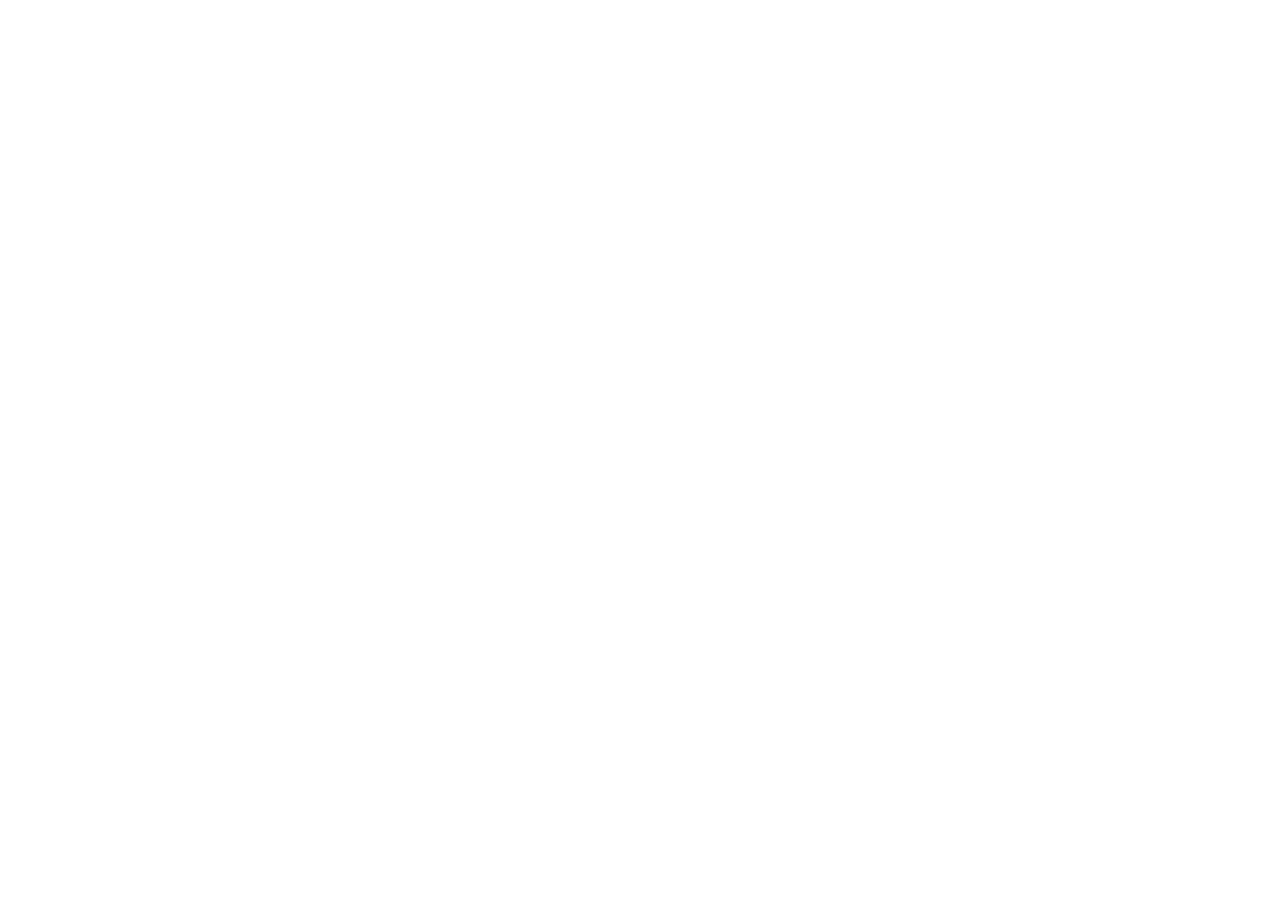
==== login.html @ 44cb5c73 "init project" ====
<!DOCTYPE html>
<html lang="zh-CN">

<head>
    <meta charset="UTF-8">
    <meta name="viewport" content="width=device-width, initial-scale=1.0">
    <title>Document</title>
</head>

<body>

</body>

</html>
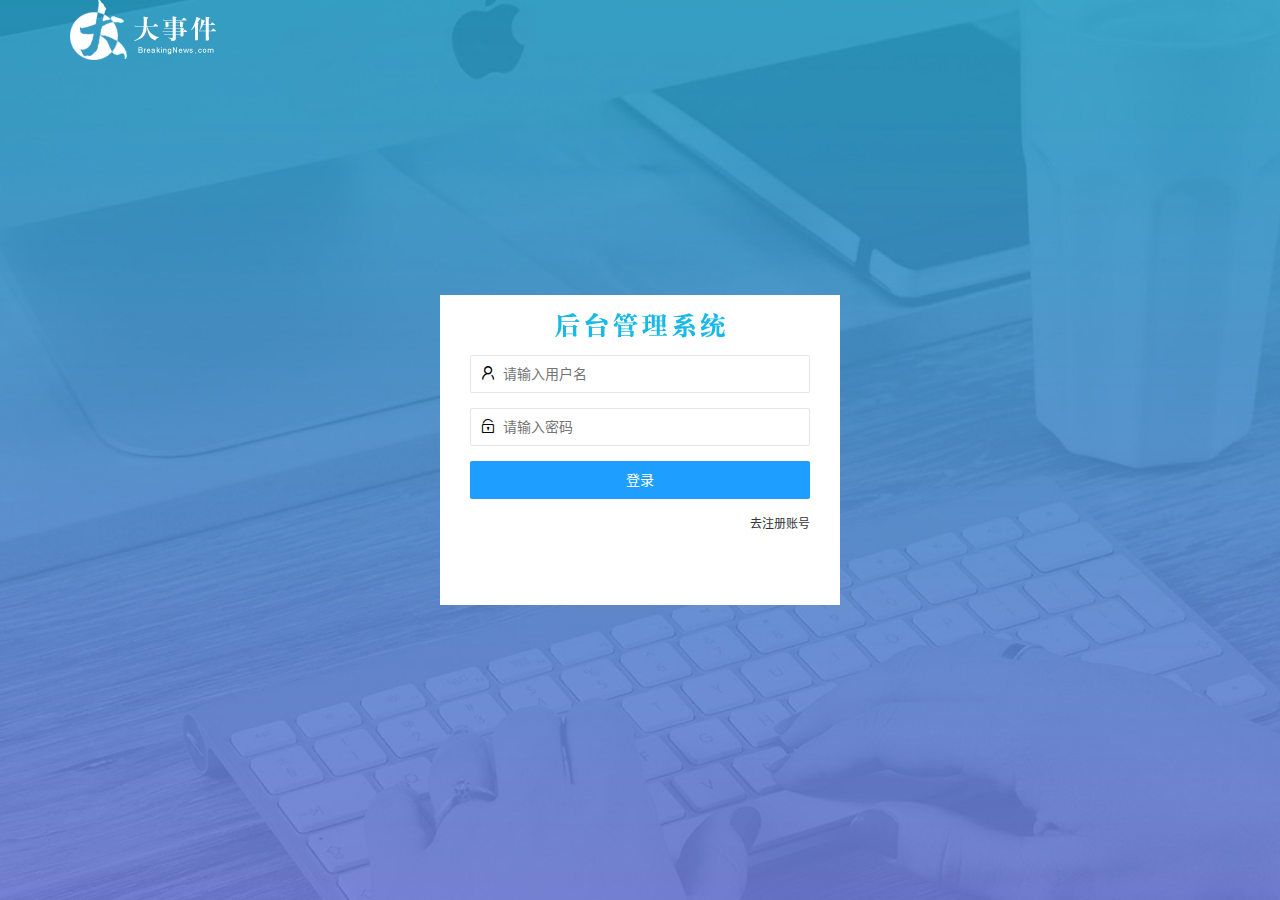
==== commit 9f35f0ae: "登录和注册完成" ====
--- a/login.html
+++ b/login.html
@@ -4,11 +4,85 @@
 <head>
     <meta charset="UTF-8">
     <meta name="viewport" content="width=device-width, initial-scale=1.0">
-    <title>Document</title>
+    <title>大事件</title>
+    <link rel="stylesheet" href="/assets/lib/layui/css/layui.css">
+    <link rel="stylesheet" href="/assets/css/login.css">
 </head>
 
 <body>
+    <!-- 头部logo -->
+    <div class="layui-main">
+        <img src="/assets/images/logo.png" alt="">
+    </div>
+    <!-- 登录注册 -->
+    <div class="loginAndRegBox">
+        <div class="title-box"></div>
 
+        <!-- 登录 -->
+        <div class="login-box">
+            <form class="layui-form" id="form_login">
+                <!-- 用户名 -->
+                <div class="layui-form-item">
+                    <i class="layui-icon layui-icon-username"></i>
+                    <input type="text" name="username" required lay-verify="required" placeholder="请输入用户名" autocomplete="off" class="layui-input">
+                </div>
+
+                <!-- 密码 -->
+                <div class="layui-form-item">
+                    <i class="layui-icon layui-icon-password"></i>
+                    <input type="password" name="password" required lay-verify="required|pwd" placeholder="请输入密码" autocomplete="off" class="layui-input">
+                </div>
+
+                <!-- 登录按钮 -->
+                <div class="layui-form-item">
+                    <button class="layui-btn layui-btn-fluid layui-btn layui-btn-normal" lay-submit>登录</button>
+                </div>
+
+                <div class="layui-form-item links">
+                    <a href="javascript:;" id="link_reg">去注册账号</a>
+                </div>
+            </form>
+        </div>
+
+
+        <!-- 注册 -->
+        <div class="reg-box">
+            <form class="layui-form" id="form_reg">
+                <!-- 用户名 -->
+                <div class="layui-form-item">
+                    <i class="layui-icon layui-icon-username"></i>
+                    <input type="text" name="username" required lay-verify="required" placeholder="请输入用户名" autocomplete="off" class="layui-input">
+                </div>
+
+                <!-- 密码 -->
+                <div class="layui-form-item">
+                    <i class="layui-icon layui-icon-password"></i>
+                    <input type="password" name="password" required lay-verify="required|pwd" placeholder="请输入密码" autocomplete="off" class="layui-input">
+                </div>
+
+                <!-- 密码确认 -->
+                <div class="layui-form-item">
+                    <i class="layui-icon layui-icon-password"></i>
+                    <input type="password" name="repassword" required lay-verify="required|repwd" placeholder="请再次确认密码" autocomplete="off" class="layui-input">
+                </div>
+
+                <!-- 注册按钮 -->
+                <div class="layui-form-item">
+                    <button class="layui-btn layui-btn-fluid layui-btn layui-btn-normal" lay-submit>注册</button>
+                </div>
+
+                <div class="layui-form-item links">
+                    <a href="javascript:;" id="link_login">去登录</a>
+                </div>
+            </form>
+        </div>
+    </div>
+
+
+    <script src="/assets/lib/layui/layui.all.js"></script>
+    <script src="/assets/lib/jquery.js"></script>
+    <script src="/assets/js/baseAPI.js"></script>
+    <script src="/assets/js/login.js"></script>
 </body>
 
 </html>--- a/assets/lib/layui/css/layui.css
+++ b/assets/lib/layui/css/layui.css
@@ -0,0 +1,2 @@
+/** layui-v2.5.5 MIT License By https://www.layui.com */
+ .layui-inline,img{display:inline-block;vertical-align:middle}h1,h2,h3,h4,h5,h6{font-weight:400}.layui-edge,.layui-header,.layui-inline,.layui-main{position:relative}.layui-body,.layui-edge,.layui-elip{overflow:hidden}.layui-btn,.layui-edge,.layui-inline,img{vertical-align:middle}.layui-btn,.layui-disabled,.layui-icon,.layui-unselect{-moz-user-select:none;-webkit-user-select:none;-ms-user-select:none}.layui-elip,.layui-form-checkbox span,.layui-form-pane .layui-form-label{text-overflow:ellipsis;white-space:nowrap}.layui-breadcrumb,.layui-tree-btnGroup{visibility:hidden}blockquote,body,button,dd,div,dl,dt,form,h1,h2,h3,h4,h5,h6,input,li,ol,p,pre,td,textarea,th,ul{margin:0;padding:0;-webkit-tap-highlight-color:rgba(0,0,0,0)}a:active,a:hover{outline:0}img{border:none}li{list-style:none}table{border-collapse:collapse;border-spacing:0}h4,h5,h6{font-size:100%}button,input,optgroup,option,select,textarea{font-family:inherit;font-size:inherit;font-style:inherit;font-weight:inherit;outline:0}pre{white-space:pre-wrap;white-space:-moz-pre-wrap;white-space:-pre-wrap;white-space:-o-pre-wrap;word-wrap:break-word}body{line-height:24px;font:14px Helvetica Neue,Helvetica,PingFang SC,Tahoma,Arial,sans-serif}hr{height:1px;margin:10px 0;border:0;clear:both}a{color:#333;text-decoration:none}a:hover{color:#777}a cite{font-style:normal;*cursor:pointer}.layui-border-box,.layui-border-box *{box-sizing:border-box}.layui-box,.layui-box *{box-sizing:content-box}.layui-clear{clear:both;*zoom:1}.layui-clear:after{content:'\20';clear:both;*zoom:1;display:block;height:0}.layui-inline{*display:inline;*zoom:1}.layui-edge{display:inline-block;width:0;height:0;border-width:6px;border-style:dashed;border-color:transparent}.layui-edge-top{top:-4px;border-bottom-color:#999;border-bottom-style:solid}.layui-edge-right{border-left-color:#999;border-left-style:solid}.layui-edge-bottom{top:2px;border-top-color:#999;border-top-style:solid}.layui-edge-left{border-right-color:#999;border-right-style:solid}.layui-disabled,.layui-disabled:hover{color:#d2d2d2!important;cursor:not-allowed!important}.layui-circle{border-radius:100%}.layui-show{display:block!important}.layui-hide{display:none!important}@font-face{font-family:layui-icon;src:url(../font/iconfont.eot?v=250);src:url(../font/iconfont.eot?v=250#iefix) format('embedded-opentype'),url(../font/iconfont.woff2?v=250) format('woff2'),url(../font/iconfont.woff?v=250) format('woff'),url(../font/iconfont.ttf?v=250) format('truetype'),url(../font/iconfont.svg?v=250#layui-icon) format('svg')}.layui-icon{font-family:layui-icon!important;font-size:16px;font-style:normal;-webkit-font-smoothing:antialiased;-moz-osx-font-smoothing:grayscale}.layui-icon-reply-fill:before{content:"\e611"}.layui-icon-set-fill:before{content:"\e614"}.layui-icon-menu-fill:before{content:"\e60f"}.layui-icon-search:before{content:"\e615"}.layui-icon-share:before{content:"\e641"}.layui-icon-set-sm:before{content:"\e620"}.layui-icon-engine:before{content:"\e628"}.layui-icon-close:before{content:"\1006"}.layui-icon-close-fill:before{content:"\1007"}.layui-icon-chart-screen:before{content:"\e629"}.layui-icon-star:before{content:"\e600"}.layui-icon-circle-dot:before{content:"\e617"}.layui-icon-chat:before{content:"\e606"}.layui-icon-release:before{content:"\e609"}.layui-icon-list:before{content:"\e60a"}.layui-icon-chart:before{content:"\e62c"}.layui-icon-ok-circle:before{content:"\1005"}.layui-icon-layim-theme:before{content:"\e61b"}.layui-icon-table:before{content:"\e62d"}.layui-icon-right:before{content:"\e602"}.layui-icon-left:before{content:"\e603"}.layui-icon-cart-simple:before{content:"\e698"}.layui-icon-face-cry:before{content:"\e69c"}.layui-icon-face-smile:before{content:"\e6af"}.layui-icon-survey:before{content:"\e6b2"}.layui-icon-tree:before{content:"\e62e"}.layui-icon-upload-circle:before{content:"\e62f"}.layui-icon-add-circle:before{content:"\e61f"}.layui-icon-download-circle:before{content:"\e601"}.layui-icon-templeate-1:before{content:"\e630"}.layui-icon-util:before{content:"\e631"}.layui-icon-face-surprised:before{content:"\e664"}.layui-icon-edit:before{content:"\e642"}.layui-icon-speaker:before{content:"\e645"}.layui-icon-down:before{content:"\e61a"}.layui-icon-file:before{content:"\e621"}.layui-icon-layouts:before{content:"\e632"}.layui-icon-rate-half:before{content:"\e6c9"}.layui-icon-add-circle-fine:before{content:"\e608"}.layui-icon-prev-circle:before{content:"\e633"}.layui-icon-read:before{content:"\e705"}.layui-icon-404:before{content:"\e61c"}.layui-icon-carousel:before{content:"\e634"}.layui-icon-help:before{content:"\e607"}.layui-icon-code-circle:before{content:"\e635"}.layui-icon-water:before{content:"\e636"}.layui-icon-username:before{content:"\e66f"}.layui-icon-find-fill:before{content:"\e670"}.layui-icon-about:before{content:"\e60b"}.layui-icon-location:before{content:"\e715"}.layui-icon-up:before{content:"\e619"}.layui-icon-pause:before{content:"\e651"}.layui-icon-date:before{content:"\e637"}.layui-icon-layim-uploadfile:before{content:"\e61d"}.layui-icon-delete:before{content:"\e640"}.layui-icon-play:before{content:"\e652"}.layui-icon-top:before{content:"\e604"}.layui-icon-friends:before{content:"\e612"}.layui-icon-refresh-3:before{content:"\e9aa"}.layui-icon-ok:before{content:"\e605"}.layui-icon-layer:before{content:"\e638"}.layui-icon-face-smile-fine:before{content:"\e60c"}.layui-icon-dollar:before{content:"\e659"}.layui-icon-group:before{content:"\e613"}.layui-icon-layim-download:before{content:"\e61e"}.layui-icon-picture-fine:before{content:"\e60d"}.layui-icon-link:before{content:"\e64c"}.layui-icon-diamond:before{content:"\e735"}.layui-icon-log:before{content:"\e60e"}.layui-icon-rate-solid:before{content:"\e67a"}.layui-icon-fonts-del:before{content:"\e64f"}.layui-icon-unlink:before{content:"\e64d"}.layui-icon-fonts-clear:before{content:"\e639"}.layui-icon-triangle-r:before{content:"\e623"}.layui-icon-circle:before{content:"\e63f"}.layui-icon-radio:before{content:"\e643"}.layui-icon-align-center:before{content:"\e647"}.layui-icon-align-right:before{content:"\e648"}.layui-icon-align-left:before{content:"\e649"}.layui-icon-loading-1:before{content:"\e63e"}.layui-icon-return:before{content:"\e65c"}.layui-icon-fonts-strong:before{content:"\e62b"}.layui-icon-upload:before{content:"\e67c"}.layui-icon-dialogue:before{content:"\e63a"}.layui-icon-video:before{content:"\e6ed"}.layui-icon-headset:before{content:"\e6fc"}.layui-icon-cellphone-fine:before{content:"\e63b"}.layui-icon-add-1:before{content:"\e654"}.layui-icon-face-smile-b:before{content:"\e650"}.layui-icon-fonts-html:before{content:"\e64b"}.layui-icon-form:before{content:"\e63c"}.layui-icon-cart:before{content:"\e657"}.layui-icon-camera-fill:before{content:"\e65d"}.layui-icon-tabs:before{content:"\e62a"}.layui-icon-fonts-code:before{content:"\e64e"}.layui-icon-fire:before{content:"\e756"}.layui-icon-set:before{content:"\e716"}.layui-icon-fonts-u:before{content:"\e646"}.layui-icon-triangle-d:before{content:"\e625"}.layui-icon-tips:before{content:"\e702"}.layui-icon-picture:before{content:"\e64a"}.layui-icon-more-vertical:before{content:"\e671"}.layui-icon-flag:before{content:"\e66c"}.layui-icon-loading:before{content:"\e63d"}.layui-icon-fonts-i:before{content:"\e644"}.layui-icon-refresh-1:before{content:"\e666"}.layui-icon-rmb:before{content:"\e65e"}.layui-icon-home:before{content:"\e68e"}.layui-icon-user:before{content:"\e770"}.layui-icon-notice:before{content:"\e667"}.layui-icon-login-weibo:before{content:"\e675"}.layui-icon-voice:before{content:"\e688"}.layui-icon-upload-drag:before{content:"\e681"}.layui-icon-login-qq:before{content:"\e676"}.layui-icon-snowflake:before{content:"\e6b1"}.layui-icon-file-b:before{content:"\e655"}.layui-icon-template:before{content:"\e663"}.layui-icon-auz:before{content:"\e672"}.layui-icon-console:before{content:"\e665"}.layui-icon-app:before{content:"\e653"}.layui-icon-prev:before{content:"\e65a"}.layui-icon-website:before{content:"\e7ae"}.layui-icon-next:before{content:"\e65b"}.layui-icon-component:before{content:"\e857"}.layui-icon-more:before{content:"\e65f"}.layui-icon-login-wechat:before{content:"\e677"}.layui-icon-shrink-right:before{content:"\e668"}.layui-icon-spread-left:before{content:"\e66b"}.layui-icon-camera:before{content:"\e660"}.layui-icon-note:before{content:"\e66e"}.layui-icon-refresh:before{content:"\e669"}.layui-icon-female:before{content:"\e661"}.layui-icon-male:before{content:"\e662"}.layui-icon-password:before{content:"\e673"}.layui-icon-senior:before{content:"\e674"}.layui-icon-theme:before{content:"\e66a"}.layui-icon-tread:before{content:"\e6c5"}.layui-icon-praise:before{content:"\e6c6"}.layui-icon-star-fill:before{content:"\e658"}.layui-icon-rate:before{content:"\e67b"}.layui-icon-template-1:before{content:"\e656"}.layui-icon-vercode:before{content:"\e679"}.layui-icon-cellphone:before{content:"\e678"}.layui-icon-screen-full:before{content:"\e622"}.layui-icon-screen-restore:before{content:"\e758"}.layui-icon-cols:before{content:"\e610"}.layui-icon-export:before{content:"\e67d"}.layui-icon-print:before{content:"\e66d"}.layui-icon-slider:before{content:"\e714"}.layui-icon-addition:before{content:"\e624"}.layui-icon-subtraction:before{content:"\e67e"}.layui-icon-service:before{content:"\e626"}.layui-icon-transfer:before{content:"\e691"}.layui-main{width:1140px;margin:0 auto}.layui-header{z-index:1000;height:60px}.layui-header a:hover{transition:all .5s;-webkit-transition:all .5s}.layui-side{position:fixed;left:0;top:0;bottom:0;z-index:999;width:200px;overflow-x:hidden}.layui-side-scroll{position:relative;width:220px;height:100%;overflow-x:hidden}.layui-body{position:absolute;left:200px;right:0;top:0;bottom:0;z-index:998;width:auto;overflow-y:auto;box-sizing:border-box}.layui-layout-body{overflow:hidden}.layui-layout-admin .layui-header{background-color:#23262E}.layui-layout-admin .layui-side{top:60px;width:200px;overflow-x:hidden}.layui-layout-admin .layui-body{position:fixed;top:60px;bottom:44px}.layui-layout-admin .layui-main{width:auto;margin:0 15px}.layui-layout-admin .layui-footer{position:fixed;left:200px;right:0;bottom:0;height:44px;line-height:44px;padding:0 15px;background-color:#eee}.layui-layout-admin .layui-logo{position:absolute;left:0;top:0;width:200px;height:100%;line-height:60px;text-align:center;color:#009688;font-size:16px}.layui-layout-admin .layui-header .layui-nav{background:0 0}.layui-layout-left{position:absolute!important;left:200px;top:0}.layui-layout-right{position:absolute!important;right:0;top:0}.layui-container{position:relative;margin:0 auto;padding:0 15px;box-sizing:border-box}.layui-fluid{position:relative;margin:0 auto;padding:0 15px}.layui-row:after,.layui-row:before{content:'';display:block;clear:both}.layui-col-lg1,.layui-col-lg10,.layui-col-lg11,.layui-col-lg12,.layui-col-lg2,.layui-col-lg3,.layui-col-lg4,.layui-col-lg5,.layui-col-lg6,.layui-col-lg7,.layui-col-lg8,.layui-col-lg9,.layui-col-md1,.layui-col-md10,.layui-col-md11,.layui-col-md12,.layui-col-md2,.layui-col-md3,.layui-col-md4,.layui-col-md5,.layui-col-md6,.layui-col-md7,.layui-col-md8,.layui-col-md9,.layui-col-sm1,.layui-col-sm10,.layui-col-sm11,.layui-col-sm12,.layui-col-sm2,.layui-col-sm3,.layui-col-sm4,.layui-col-sm5,.layui-col-sm6,.layui-col-sm7,.layui-col-sm8,.layui-col-sm9,.layui-col-xs1,.layui-col-xs10,.layui-col-xs11,.layui-col-xs12,.layui-col-xs2,.layui-col-xs3,.layui-col-xs4,.layui-col-xs5,.layui-col-xs6,.layui-col-xs7,.layui-col-xs8,.layui-col-xs9{position:relative;display:block;box-sizing:border-box}.layui-col-xs1,.layui-col-xs10,.layui-col-xs11,.layui-col-xs12,.layui-col-xs2,.layui-col-xs3,.layui-col-xs4,.layui-col-xs5,.layui-col-xs6,.layui-col-xs7,.layui-col-xs8,.layui-col-xs9{float:left}.layui-col-xs1{width:8.33333333%}.layui-col-xs2{width:16.66666667%}.layui-col-xs3{width:25%}.layui-col-xs4{width:33.33333333%}.layui-col-xs5{width:41.66666667%}.layui-col-xs6{width:50%}.layui-col-xs7{width:58.33333333%}.layui-col-xs8{width:66.66666667%}.layui-col-xs9{width:75%}.layui-col-xs10{width:83.33333333%}.layui-col-xs11{width:91.66666667%}.layui-col-xs12{width:100%}.layui-col-xs-offset1{margin-left:8.33333333%}.layui-col-xs-offset2{margin-left:16.66666667%}.layui-col-xs-offset3{margin-left:25%}.layui-col-xs-offset4{margin-left:33.33333333%}.layui-col-xs-offset5{margin-left:41.66666667%}.layui-col-xs-offset6{margin-left:50%}.layui-col-xs-offset7{margin-left:58.33333333%}.layui-col-xs-offset8{margin-left:66.66666667%}.layui-col-xs-offset9{margin-left:75%}.layui-col-xs-offset10{margin-left:83.33333333%}.layui-col-xs-offset11{margin-left:91.66666667%}.layui-col-xs-offset12{margin-left:100%}@media screen and (max-width:768px){.layui-hide-xs{display:none!important}.layui-show-xs-block{display:block!important}.layui-show-xs-inline{display:inline!important}.layui-show-xs-inline-block{display:inline-block!important}}@media screen and (min-width:768px){.layui-container{width:750px}.layui-hide-sm{display:none!important}.layui-show-sm-block{display:block!important}.layui-show-sm-inline{display:inline!important}.layui-show-sm-inline-block{display:inline-block!important}.layui-col-sm1,.layui-col-sm10,.layui-col-sm11,.layui-col-sm12,.layui-col-sm2,.layui-col-sm3,.layui-col-sm4,.layui-col-sm5,.layui-col-sm6,.layui-col-sm7,.layui-col-sm8,.layui-col-sm9{float:left}.layui-col-sm1{width:8.33333333%}.layui-col-sm2{width:16.66666667%}.layui-col-sm3{width:25%}.layui-col-sm4{width:33.33333333%}.layui-col-sm5{width:41.66666667%}.layui-col-sm6{width:50%}.layui-col-sm7{width:58.33333333%}.layui-col-sm8{width:66.66666667%}.layui-col-sm9{width:75%}.layui-col-sm10{width:83.33333333%}.layui-col-sm11{width:91.66666667%}.layui-col-sm12{width:100%}.layui-col-sm-offset1{margin-left:8.33333333%}.layui-col-sm-offset2{margin-left:16.66666667%}.layui-col-sm-offset3{margin-left:25%}.layui-col-sm-offset4{margin-left:33.33333333%}.layui-col-sm-offset5{margin-left:41.66666667%}.layui-col-sm-offset6{margin-left:50%}.layui-col-sm-offset7{margin-left:58.33333333%}.layui-col-sm-offset8{margin-left:66.66666667%}.layui-col-sm-offset9{margin-left:75%}.layui-col-sm-offset10{margin-left:83.33333333%}.layui-col-sm-offset11{margin-left:91.66666667%}.layui-col-sm-offset12{margin-left:100%}}@media screen and (min-width:992px){.layui-container{width:970px}.layui-hide-md{display:none!important}.layui-show-md-block{display:block!important}.layui-show-md-inline{display:inline!important}.layui-show-md-inline-block{display:inline-block!important}.layui-col-md1,.layui-col-md10,.layui-col-md11,.layui-col-md12,.layui-col-md2,.layui-col-md3,.layui-col-md4,.layui-col-md5,.layui-col-md6,.layui-col-md7,.layui-col-md8,.layui-col-md9{float:left}.layui-col-md1{width:8.33333333%}.layui-col-md2{width:16.66666667%}.layui-col-md3{width:25%}.layui-col-md4{width:33.33333333%}.layui-col-md5{width:41.66666667%}.layui-col-md6{width:50%}.layui-col-md7{width:58.33333333%}.layui-col-md8{width:66.66666667%}.layui-col-md9{width:75%}.layui-col-md10{width:83.33333333%}.layui-col-md11{width:91.66666667%}.layui-col-md12{width:100%}.layui-col-md-offset1{margin-left:8.33333333%}.layui-col-md-offset2{margin-left:16.66666667%}.layui-col-md-offset3{margin-left:25%}.layui-col-md-offset4{margin-left:33.33333333%}.layui-col-md-offset5{margin-left:41.66666667%}.layui-col-md-offset6{margin-left:50%}.layui-col-md-offset7{margin-left:58.33333333%}.layui-col-md-offset8{margin-left:66.66666667%}.layui-col-md-offset9{margin-left:75%}.layui-col-md-offset10{margin-left:83.33333333%}.layui-col-md-offset11{margin-left:91.66666667%}.layui-col-md-offset12{margin-left:100%}}@media screen and (min-width:1200px){.layui-container{width:1170px}.layui-hide-lg{display:none!important}.layui-show-lg-block{display:block!important}.layui-show-lg-inline{display:inline!important}.layui-show-lg-inline-block{display:inline-block!important}.layui-col-lg1,.layui-col-lg10,.layui-col-lg11,.layui-col-lg12,.layui-col-lg2,.layui-col-lg3,.layui-col-lg4,.layui-col-lg5,.layui-col-lg6,.layui-col-lg7,.layui-col-lg8,.layui-col-lg9{float:left}.layui-col-lg1{width:8.33333333%}.layui-col-lg2{width:16.66666667%}.layui-col-lg3{width:25%}.layui-col-lg4{width:33.33333333%}.layui-col-lg5{width:41.66666667%}.layui-col-lg6{width:50%}.layui-col-lg7{width:58.33333333%}.layui-col-lg8{width:66.66666667%}.layui-col-lg9{width:75%}.layui-col-lg10{width:83.33333333%}.layui-col-lg11{width:91.66666667%}.layui-col-lg12{width:100%}.layui-col-lg-offset1{margin-left:8.33333333%}.layui-col-lg-offset2{margin-left:16.66666667%}.layui-col-lg-offset3{margin-left:25%}.layui-col-lg-offset4{margin-left:33.33333333%}.layui-col-lg-offset5{margin-left:41.66666667%}.layui-col-lg-offset6{margin-left:50%}.layui-col-lg-offset7{margin-left:58.33333333%}.layui-col-lg-offset8{margin-left:66.66666667%}.layui-col-lg-offset9{margin-left:75%}.layui-col-lg-offset10{margin-left:83.33333333%}.layui-col-lg-offset11{margin-left:91.66666667%}.layui-col-lg-offset12{margin-left:100%}}.layui-col-space1{margin:-.5px}.layui-col-space1>*{padding:.5px}.layui-col-space3{margin:-1.5px}.layui-col-space3>*{padding:1.5px}.layui-col-space5{margin:-2.5px}.layui-col-space5>*{padding:2.5px}.layui-col-space8{margin:-3.5px}.layui-col-space8>*{padding:3.5px}.layui-col-space10{margin:-5px}.layui-col-space10>*{padding:5px}.layui-col-space12{margin:-6px}.layui-col-space12>*{padding:6px}.layui-col-space15{margin:-7.5px}.layui-col-space15>*{padding:7.5px}.layui-col-space18{margin:-9px}.layui-col-space18>*{padding:9px}.layui-col-space20{margin:-10px}.layui-col-space20>*{padding:10px}.layui-col-space22{margin:-11px}.layui-col-space22>*{padding:11px}.layui-col-space25{margin:-12.5px}.layui-col-space25>*{padding:12.5px}.layui-col-space30{margin:-15px}.layui-col-space30>*{padding:15px}.layui-btn,.layui-input,.layui-select,.layui-textarea,.layui-upload-button{outline:0;-webkit-appearance:none;transition:all .3s;-webkit-transition:all .3s;box-sizing:border-box}.layui-elem-quote{margin-bottom:10px;padding:15px;line-height:22px;border-left:5px solid #009688;border-radius:0 2px 2px 0;background-color:#f2f2f2}.layui-quote-nm{border-style:solid;border-width:1px 1px 1px 5px;background:0 0}.layui-elem-field{margin-bottom:10px;padding:0;border-width:1px;border-style:solid}.layui-elem-field legend{margin-left:20px;padding:0 10px;font-size:20px;font-weight:300}.layui-field-title{margin:10px 0 20px;border-width:1px 0 0}.layui-field-box{padding:10px 15px}.layui-field-title .layui-field-box{padding:10px 0}.layui-progress{position:relative;height:6px;border-radius:20px;background-color:#e2e2e2}.layui-progress-bar{position:absolute;left:0;top:0;width:0;max-width:100%;height:6px;border-radius:20px;text-align:right;background-color:#5FB878;transition:all .3s;-webkit-transition:all .3s}.layui-progress-big,.layui-progress-big .layui-progress-bar{height:18px;line-height:18px}.layui-progress-text{position:relative;top:-20px;line-height:18px;font-size:12px;color:#666}.layui-progress-big .layui-progress-text{position:static;padding:0 10px;color:#fff}.layui-collapse{border-width:1px;border-style:solid;border-radius:2px}.layui-colla-content,.layui-colla-item{border-top-width:1px;border-top-style:solid}.layui-colla-item:first-child{border-top:none}.layui-colla-title{position:relative;height:42px;line-height:42px;padding:0 15px 0 35px;color:#333;background-color:#f2f2f2;cursor:pointer;font-size:14px;overflow:hidden}.layui-colla-content{display:none;padding:10px 15px;line-height:22px;color:#666}.layui-colla-icon{position:absolute;left:15px;top:0;font-size:14px}.layui-card{margin-bottom:15px;border-radius:2px;background-color:#fff;box-shadow:0 1px 2px 0 rgba(0,0,0,.05)}.layui-card:last-child{margin-bottom:0}.layui-card-header{position:relative;height:42px;line-height:42px;padding:0 15px;border-bottom:1px solid #f6f6f6;color:#333;border-radius:2px 2px 0 0;font-size:14px}.layui-bg-black,.layui-bg-blue,.layui-bg-cyan,.layui-bg-green,.layui-bg-orange,.layui-bg-red{color:#fff!important}.layui-card-body{position:relative;padding:10px 15px;line-height:24px}.layui-card-body[pad15]{padding:15px}.layui-card-body[pad20]{padding:20px}.layui-card-body .layui-table{margin:5px 0}.layui-card .layui-tab{margin:0}.layui-panel-window{position:relative;padding:15px;border-radius:0;border-top:5px solid #E6E6E6;background-color:#fff}.layui-auxiliar-moving{position:fixed;left:0;right:0;top:0;bottom:0;width:100%;height:100%;background:0 0;z-index:9999999999}.layui-form-label,.layui-form-mid,.layui-form-select,.layui-input-block,.layui-input-inline,.layui-textarea{position:relative}.layui-bg-red{background-color:#FF5722!important}.layui-bg-orange{background-color:#FFB800!important}.layui-bg-green{background-color:#009688!important}.layui-bg-cyan{background-color:#2F4056!important}.layui-bg-blue{background-color:#1E9FFF!important}.layui-bg-black{background-color:#393D49!important}.layui-bg-gray{background-color:#eee!important;color:#666!important}.layui-badge-rim,.layui-colla-content,.layui-colla-item,.layui-collapse,.layui-elem-field,.layui-form-pane .layui-form-item[pane],.layui-form-pane .layui-form-label,.layui-input,.layui-layedit,.layui-layedit-tool,.layui-quote-nm,.layui-select,.layui-tab-bar,.layui-tab-card,.layui-tab-title,.layui-tab-title .layui-this:after,.layui-textarea{border-color:#e6e6e6}.layui-timeline-item:before,hr{background-color:#e6e6e6}.layui-text{line-height:22px;font-size:14px;color:#666}.layui-text h1,.layui-text h2,.layui-text h3{font-weight:500;color:#333}.layui-text h1{font-size:30px}.layui-text h2{font-size:24px}.layui-text h3{font-size:18px}.layui-text a:not(.layui-btn){color:#01AAED}.layui-text a:not(.layui-btn):hover{text-decoration:underline}.layui-text ul{padding:5px 0 5px 15px}.layui-text ul li{margin-top:5px;list-style-type:disc}.layui-text em,.layui-word-aux{color:#999!important;padding:0 5px!important}.layui-btn{display:inline-block;height:38px;line-height:38px;padding:0 18px;background-color:#009688;color:#fff;white-space:nowrap;text-align:center;font-size:14px;border:none;border-radius:2px;cursor:pointer}.layui-btn:hover{opacity:.8;filter:alpha(opacity=80);color:#fff}.layui-btn:active{opacity:1;filter:alpha(opacity=100)}.layui-btn+.layui-btn{margin-left:10px}.layui-btn-container{font-size:0}.layui-btn-container .layui-btn{margin-right:10px;margin-bottom:10px}.layui-btn-container .layui-btn+.layui-btn{margin-left:0}.layui-table .layui-btn-container .layui-btn{margin-bottom:9px}.layui-btn-radius{border-radius:100px}.layui-btn .layui-icon{margin-right:3px;font-size:18px;vertical-align:bottom;vertical-align:middle\9}.layui-btn-primary{border:1px solid #C9C9C9;background-color:#fff;color:#555}.layui-btn-primary:hover{border-color:#009688;color:#333}.layui-btn-normal{background-color:#1E9FFF}.layui-btn-warm{background-color:#FFB800}.layui-btn-danger{background-color:#FF5722}.layui-btn-checked{background-color:#5FB878}.layui-btn-disabled,.layui-btn-disabled:active,.layui-btn-disabled:hover{border:1px solid #e6e6e6;background-color:#FBFBFB;color:#C9C9C9;cursor:not-allowed;opacity:1}.layui-btn-lg{height:44px;line-height:44px;padding:0 25px;font-size:16px}.layui-btn-sm{height:30px;line-height:30px;padding:0 10px;font-size:12px}.layui-btn-sm i{font-size:16px!important}.layui-btn-xs{height:22px;line-height:22px;padding:0 5px;font-size:12px}.layui-btn-xs i{font-size:14px!important}.layui-btn-group{display:inline-block;vertical-align:middle;font-size:0}.layui-btn-group .layui-btn{margin-left:0!important;margin-right:0!important;border-left:1px solid rgba(255,255,255,.5);border-radius:0}.layui-btn-group .layui-btn-primary{border-left:none}.layui-btn-group .layui-btn-primary:hover{border-color:#C9C9C9;color:#009688}.layui-btn-group .layui-btn:first-child{border-left:none;border-radius:2px 0 0 2px}.layui-btn-group .layui-btn-primary:first-child{border-left:1px solid #c9c9c9}.layui-btn-group .layui-btn:last-child{border-radius:0 2px 2px 0}.layui-btn-group .layui-btn+.layui-btn{margin-left:0}.layui-btn-group+.layui-btn-group{margin-left:10px}.layui-btn-fluid{width:100%}.layui-input,.layui-select,.layui-textarea{height:38px;line-height:1.3;line-height:38px\9;border-width:1px;border-style:solid;background-color:#fff;border-radius:2px}.layui-input::-webkit-input-placeholder,.layui-select::-webkit-input-placeholder,.layui-textarea::-webkit-input-placeholder{line-height:1.3}.layui-input,.layui-textarea{display:block;width:100%;padding-left:10px}.layui-input:hover,.layui-textarea:hover{border-color:#D2D2D2!important}.layui-input:focus,.layui-textarea:focus{border-color:#C9C9C9!important}.layui-textarea{min-height:100px;height:auto;line-height:20px;padding:6px 10px;resize:vertical}.layui-select{padding:0 10px}.layui-form input[type=checkbox],.layui-form input[type=radio],.layui-form select{display:none}.layui-form [lay-ignore]{display:initial}.layui-form-item{margin-bottom:15px;clear:both;*zoom:1}.layui-form-item:after{content:'\20';clear:both;*zoom:1;display:block;height:0}.layui-form-label{float:left;display:block;padding:9px 15px;width:80px;font-weight:400;line-height:20px;text-align:right}.layui-form-label-col{display:block;float:none;padding:9px 0;line-height:20px;text-align:left}.layui-form-item .layui-inline{margin-bottom:5px;margin-right:10px}.layui-input-block{margin-left:110px;min-height:36px}.layui-input-inline{display:inline-block;vertical-align:middle}.layui-form-item .layui-input-inline{float:left;width:190px;margin-right:10px}.layui-form-text .layui-input-inline{width:auto}.layui-form-mid{float:left;display:block;padding:9px 0!important;line-height:20px;margin-right:10px}.layui-form-danger+.layui-form-select .layui-input,.layui-form-danger:focus{border-color:#FF5722!important}.layui-form-select .layui-input{padding-right:30px;cursor:pointer}.layui-form-select .layui-edge{position:absolute;right:10px;top:50%;margin-top:-3px;cursor:pointer;border-width:6px;border-top-color:#c2c2c2;border-top-style:solid;transition:all .3s;-webkit-transition:all .3s}.layui-form-select dl{display:none;position:absolute;left:0;top:42px;padding:5px 0;z-index:899;min-width:100%;border:1px solid #d2d2d2;max-height:300px;overflow-y:auto;background-color:#fff;border-radius:2px;box-shadow:0 2px 4px rgba(0,0,0,.12);box-sizing:border-box}.layui-form-select dl dd,.layui-form-select dl dt{padding:0 10px;line-height:36px;white-space:nowrap;overflow:hidden;text-overflow:ellipsis}.layui-form-select dl dt{font-size:12px;color:#999}.layui-form-select dl dd{cursor:pointer}.layui-form-select dl dd:hover{background-color:#f2f2f2;-webkit-transition:.5s all;transition:.5s all}.layui-form-select .layui-select-group dd{padding-left:20px}.layui-form-select dl dd.layui-select-tips{padding-left:10px!important;color:#999}.layui-form-select dl dd.layui-this{background-color:#5FB878;color:#fff}.layui-form-checkbox,.layui-form-select dl dd.layui-disabled{background-color:#fff}.layui-form-selected dl{display:block}.layui-form-checkbox,.layui-form-checkbox *,.layui-form-switch{display:inline-block;vertical-align:middle}.layui-form-selected .layui-edge{margin-top:-9px;-webkit-transform:rotate(180deg);transform:rotate(180deg);margin-top:-3px\9}:root .layui-form-selected .layui-edge{margin-top:-9px\0/IE9}.layui-form-selectup dl{top:auto;bottom:42px}.layui-select-none{margin:5px 0;text-align:center;color:#999}.layui-select-disabled .layui-disabled{border-color:#eee!important}.layui-select-disabled .layui-edge{border-top-color:#d2d2d2}.layui-form-checkbox{position:relative;height:30px;line-height:30px;margin-right:10px;padding-right:30px;cursor:pointer;font-size:0;-webkit-transition:.1s linear;transition:.1s linear;box-sizing:border-box}.layui-form-checkbox span{padding:0 10px;height:100%;font-size:14px;border-radius:2px 0 0 2px;background-color:#d2d2d2;color:#fff;overflow:hidden}.layui-form-checkbox:hover span{background-color:#c2c2c2}.layui-form-checkbox i{position:absolute;right:0;top:0;width:30px;height:28px;border:1px solid #d2d2d2;border-left:none;border-radius:0 2px 2px 0;color:#fff;font-size:20px;text-align:center}.layui-form-checkbox:hover i{border-color:#c2c2c2;color:#c2c2c2}.layui-form-checked,.layui-form-checked:hover{border-color:#5FB878}.layui-form-checked span,.layui-form-checked:hover span{background-color:#5FB878}.layui-form-checked i,.layui-form-checked:hover i{color:#5FB878}.layui-form-item .layui-form-checkbox{margin-top:4px}.layui-form-checkbox[lay-skin=primary]{height:auto!important;line-height:normal!important;min-width:18px;min-height:18px;border:none!important;margin-right:0;padding-left:28px;padding-right:0;background:0 0}.layui-form-checkbox[lay-skin=primary] span{padding-left:0;padding-right:15px;line-height:18px;background:0 0;color:#666}.layui-form-checkbox[lay-skin=primary] i{right:auto;left:0;width:16px;height:16px;line-height:16px;border:1px solid #d2d2d2;font-size:12px;border-radius:2px;background-color:#fff;-webkit-transition:.1s linear;transition:.1s linear}.layui-form-checkbox[lay-skin=primary]:hover i{border-color:#5FB878;color:#fff}.layui-form-checked[lay-skin=primary] i{border-color:#5FB878!important;background-color:#5FB878;color:#fff}.layui-checkbox-disbaled[lay-skin=primary] span{background:0 0!important;color:#c2c2c2}.layui-checkbox-disbaled[lay-skin=primary]:hover i{border-color:#d2d2d2}.layui-form-item .layui-form-checkbox[lay-skin=primary]{margin-top:10px}.layui-form-switch{position:relative;height:22px;line-height:22px;min-width:35px;padding:0 5px;margin-top:8px;border:1px solid #d2d2d2;border-radius:20px;cursor:pointer;background-color:#fff;-webkit-transition:.1s linear;transition:.1s linear}.layui-form-switch i{position:absolute;left:5px;top:3px;width:16px;height:16px;border-radius:20px;background-color:#d2d2d2;-webkit-transition:.1s linear;transition:.1s linear}.layui-form-switch em{position:relative;top:0;width:25px;margin-left:21px;padding:0!important;text-align:center!important;color:#999!important;font-style:normal!important;font-size:12px}.layui-form-onswitch{border-color:#5FB878;background-color:#5FB878}.layui-checkbox-disbaled,.layui-checkbox-disbaled i{border-color:#e2e2e2!important}.layui-form-onswitch i{left:100%;margin-left:-21px;background-color:#fff}.layui-form-onswitch em{margin-left:5px;margin-right:21px;color:#fff!important}.layui-checkbox-disbaled span{background-color:#e2e2e2!important}.layui-checkbox-disbaled:hover i{color:#fff!important}[lay-radio]{display:none}.layui-form-radio,.layui-form-radio *{display:inline-block;vertical-align:middle}.layui-form-radio{line-height:28px;margin:6px 10px 0 0;padding-right:10px;cursor:pointer;font-size:0}.layui-form-radio *{font-size:14px}.layui-form-radio>i{margin-right:8px;font-size:22px;color:#c2c2c2}.layui-form-radio>i:hover,.layui-form-radioed>i{color:#5FB878}.layui-radio-disbaled>i{color:#e2e2e2!important}.layui-form-pane .layui-form-label{width:110px;padding:8px 15px;height:38px;line-height:20px;border-width:1px;border-style:solid;border-radius:2px 0 0 2px;text-align:center;background-color:#FBFBFB;overflow:hidden;box-sizing:border-box}.layui-form-pane .layui-input-inline{margin-left:-1px}.layui-form-pane .layui-input-block{margin-left:110px;left:-1px}.layui-form-pane .layui-input{border-radius:0 2px 2px 0}.layui-form-pane .layui-form-text .layui-form-label{float:none;width:100%;border-radius:2px;box-sizing:border-box;text-align:left}.layui-form-pane .layui-form-text .layui-input-inline{display:block;margin:0;top:-1px;clear:both}.layui-form-pane .layui-form-text .layui-input-block{margin:0;left:0;top:-1px}.layui-form-pane .layui-form-text .layui-textarea{min-height:100px;border-radius:0 0 2px 2px}.layui-form-pane .layui-form-checkbox{margin:4px 0 4px 10px}.layui-form-pane .layui-form-radio,.layui-form-pane .layui-form-switch{margin-top:6px;margin-left:10px}.layui-form-pane .layui-form-item[pane]{position:relative;border-width:1px;border-style:solid}.layui-form-pane .layui-form-item[pane] .layui-form-label{position:absolute;left:0;top:0;height:100%;border-width:0 1px 0 0}.layui-form-pane .layui-form-item[pane] .layui-input-inline{margin-left:110px}@media screen and (max-width:450px){.layui-form-item .layui-form-label{text-overflow:ellipsis;overflow:hidden;white-space:nowrap}.layui-form-item .layui-inline{display:block;margin-right:0;margin-bottom:20px;clear:both}.layui-form-item .layui-inline:after{content:'\20';clear:both;display:block;height:0}.layui-form-item .layui-input-inline{display:block;float:none;left:-3px;width:auto;margin:0 0 10px 112px}.layui-form-item .layui-input-inline+.layui-form-mid{margin-left:110px;top:-5px;padding:0}.layui-form-item .layui-form-checkbox{margin-right:5px;margin-bottom:5px}}.layui-layedit{border-width:1px;border-style:solid;border-radius:2px}.layui-layedit-tool{padding:3px 5px;border-bottom-width:1px;border-bottom-style:solid;font-size:0}.layedit-tool-fixed{position:fixed;top:0;border-top:1px solid #e2e2e2}.layui-layedit-tool .layedit-tool-mid,.layui-layedit-tool .layui-icon{display:inline-block;vertical-align:middle;text-align:center;font-size:14px}.layui-layedit-tool .layui-icon{position:relative;width:32px;height:30px;line-height:30px;margin:3px 5px;color:#777;cursor:pointer;border-radius:2px}.layui-layedit-tool .layui-icon:hover{color:#393D49}.layui-layedit-tool .layui-icon:active{color:#000}.layui-layedit-tool .layedit-tool-active{background-color:#e2e2e2;color:#000}.layui-layedit-tool .layui-disabled,.layui-layedit-tool .layui-disabled:hover{color:#d2d2d2;cursor:not-allowed}.layui-layedit-tool .layedit-tool-mid{width:1px;height:18px;margin:0 10px;background-color:#d2d2d2}.layedit-tool-html{width:50px!important;font-size:30px!important}.layedit-tool-b,.layedit-tool-code,.layedit-tool-help{font-size:16px!important}.layedit-tool-d,.layedit-tool-face,.layedit-tool-image,.layedit-tool-unlink{font-size:18px!important}.layedit-tool-image input{position:absolute;font-size:0;left:0;top:0;width:100%;height:100%;opacity:.01;filter:Alpha(opacity=1);cursor:pointer}.layui-layedit-iframe iframe{display:block;width:100%}#LAY_layedit_code{overflow:hidden}.layui-laypage{display:inline-block;*display:inline;*zoom:1;vertical-align:middle;margin:10px 0;font-size:0}.layui-laypage>a:first-child,.layui-laypage>a:first-child em{border-radius:2px 0 0 2px}.layui-laypage>a:last-child,.layui-laypage>a:last-child em{border-radius:0 2px 2px 0}.layui-laypage>:first-child{margin-left:0!important}.layui-laypage>:last-child{margin-right:0!important}.layui-laypage a,.layui-laypage button,.layui-laypage input,.layui-laypage select,.layui-laypage span{border:1px solid #e2e2e2}.layui-laypage a,.layui-laypage span{display:inline-block;*display:inline;*zoom:1;vertical-align:middle;padding:0 15px;height:28px;line-height:28px;margin:0 -1px 5px 0;background-color:#fff;color:#333;font-size:12px}.layui-flow-more a *,.layui-laypage input,.layui-table-view select[lay-ignore]{display:inline-block}.layui-laypage a:hover{color:#009688}.layui-laypage em{font-style:normal}.layui-laypage .layui-laypage-spr{color:#999;font-weight:700}.layui-laypage a{text-decoration:none}.layui-laypage .layui-laypage-curr{position:relative}.layui-laypage .layui-laypage-curr em{position:relative;color:#fff}.layui-laypage .layui-laypage-curr .layui-laypage-em{position:absolute;left:-1px;top:-1px;padding:1px;width:100%;height:100%;background-color:#009688}.layui-laypage-em{border-radius:2px}.layui-laypage-next em,.layui-laypage-prev em{font-family:Sim sun;font-size:16px}.layui-laypage .layui-laypage-count,.layui-laypage .layui-laypage-limits,.layui-laypage .layui-laypage-refresh,.layui-laypage .layui-laypage-skip{margin-left:10px;margin-right:10px;padding:0;border:none}.layui-laypage .layui-laypage-limits,.layui-laypage .layui-laypage-refresh{vertical-align:top}.layui-laypage .layui-laypage-refresh i{font-size:18px;cursor:pointer}.layui-laypage select{height:22px;padding:3px;border-radius:2px;cursor:pointer}.layui-laypage .layui-laypage-skip{height:30px;line-height:30px;color:#999}.layui-laypage button,.layui-laypage input{height:30px;line-height:30px;border-radius:2px;vertical-align:top;background-color:#fff;box-sizing:border-box}.layui-laypage input{width:40px;margin:0 10px;padding:0 3px;text-align:center}.layui-laypage input:focus,.layui-laypage select:focus{border-color:#009688!important}.layui-laypage button{margin-left:10px;padding:0 10px;cursor:pointer}.layui-table,.layui-table-view{margin:10px 0}.layui-flow-more{margin:10px 0;text-align:center;color:#999;font-size:14px}.layui-flow-more a{height:32px;line-height:32px}.layui-flow-more a *{vertical-align:top}.layui-flow-more a cite{padding:0 20px;border-radius:3px;background-color:#eee;color:#333;font-style:normal}.layui-flow-more a cite:hover{opacity:.8}.layui-flow-more a i{font-size:30px;color:#737383}.layui-table{width:100%;background-color:#fff;color:#666}.layui-table tr{transition:all .3s;-webkit-transition:all .3s}.layui-table th{text-align:left;font-weight:400}.layui-table tbody tr:hover,.layui-table thead tr,.layui-table-click,.layui-table-header,.layui-table-hover,.layui-table-mend,.layui-table-patch,.layui-table-tool,.layui-table-total,.layui-table-total tr,.layui-table[lay-even] tr:nth-child(even){background-color:#f2f2f2}.layui-table td,.layui-table th,.layui-table-col-set,.layui-table-fixed-r,.layui-table-grid-down,.layui-table-header,.layui-table-page,.layui-table-tips-main,.layui-table-tool,.layui-table-total,.layui-table-view,.layui-table[lay-skin=line],.layui-table[lay-skin=row]{border-width:1px;border-style:solid;border-color:#e6e6e6}.layui-table td,.layui-table th{position:relative;padding:9px 15px;min-height:20px;line-height:20px;font-size:14px}.layui-table[lay-skin=line] td,.layui-table[lay-skin=line] th{border-width:0 0 1px}.layui-table[lay-skin=row] td,.layui-table[lay-skin=row] th{border-width:0 1px 0 0}.layui-table[lay-skin=nob] td,.layui-table[lay-skin=nob] th{border:none}.layui-table img{max-width:100px}.layui-table[lay-size=lg] td,.layui-table[lay-size=lg] th{padding:15px 30px}.layui-table-view .layui-table[lay-size=lg] .layui-table-cell{height:40px;line-height:40px}.layui-table[lay-size=sm] td,.layui-table[lay-size=sm] th{font-size:12px;padding:5px 10px}.layui-table-view .layui-table[lay-size=sm] .layui-table-cell{height:20px;line-height:20px}.layui-table[lay-data]{display:none}.layui-table-box{position:relative;overflow:hidden}.layui-table-view .layui-table{position:relative;width:auto;margin:0}.layui-table-view .layui-table[lay-skin=line]{border-width:0 1px 0 0}.layui-table-view .layui-table[lay-skin=row]{border-width:0 0 1px}.layui-table-view .layui-table td,.layui-table-view .layui-table th{padding:5px 0;border-top:none;border-left:none}.layui-table-view .layui-table th.layui-unselect .layui-table-cell span{cursor:pointer}.layui-table-view .layui-table td{cursor:default}.layui-table-view .layui-table td[data-edit=text]{cursor:text}.layui-table-view .layui-form-checkbox[lay-skin=primary] i{width:18px;height:18px}.layui-table-view .layui-form-radio{line-height:0;padding:0}.layui-table-view .layui-form-radio>i{margin:0;font-size:20px}.layui-table-init{position:absolute;left:0;top:0;width:100%;height:100%;text-align:center;z-index:110}.layui-table-init .layui-icon{position:absolute;left:50%;top:50%;margin:-15px 0 0 -15px;font-size:30px;color:#c2c2c2}.layui-table-header{border-width:0 0 1px;overflow:hidden}.layui-table-header .layui-table{margin-bottom:-1px}.layui-table-tool .layui-inline[lay-event]{position:relative;width:26px;height:26px;padding:5px;line-height:16px;margin-right:10px;text-align:center;color:#333;border:1px solid #ccc;cursor:pointer;-webkit-transition:.5s all;transition:.5s all}.layui-table-tool .layui-inline[lay-event]:hover{border:1px solid #999}.layui-table-tool-temp{padding-right:120px}.layui-table-tool-self{position:absolute;right:17px;top:10px}.layui-table-tool .layui-table-tool-self .layui-inline[lay-event]{margin:0 0 0 10px}.layui-table-tool-panel{position:absolute;top:29px;left:-1px;padding:5px 0;min-width:150px;min-height:40px;border:1px solid #d2d2d2;text-align:left;overflow-y:auto;background-color:#fff;box-shadow:0 2px 4px rgba(0,0,0,.12)}.layui-table-cell,.layui-table-tool-panel li{overflow:hidden;text-overflow:ellipsis;white-space:nowrap}.layui-table-tool-panel li{padding:0 10px;line-height:30px;-webkit-transition:.5s all;transition:.5s all}.layui-table-tool-panel li .layui-form-checkbox[lay-skin=primary]{width:100%;padding-left:28px}.layui-table-tool-panel li:hover{background-color:#f2f2f2}.layui-table-tool-panel li .layui-form-checkbox[lay-skin=primary] i{position:absolute;left:0;top:0}.layui-table-tool-panel li .layui-form-checkbox[lay-skin=primary] span{padding:0}.layui-table-tool .layui-table-tool-self .layui-table-tool-panel{left:auto;right:-1px}.layui-table-col-set{position:absolute;right:0;top:0;width:20px;height:100%;border-width:0 0 0 1px;background-color:#fff}.layui-table-sort{width:10px;height:20px;margin-left:5px;cursor:pointer!important}.layui-table-sort .layui-edge{position:absolute;left:5px;border-width:5px}.layui-table-sort .layui-table-sort-asc{top:3px;border-top:none;border-bottom-style:solid;border-bottom-color:#b2b2b2}.layui-table-sort .layui-table-sort-asc:hover{border-bottom-color:#666}.layui-table-sort .layui-table-sort-desc{bottom:5px;border-bottom:none;border-top-style:solid;border-top-color:#b2b2b2}.layui-table-sort .layui-table-sort-desc:hover{border-top-color:#666}.layui-table-sort[lay-sort=asc] .layui-table-sort-asc{border-bottom-color:#000}.layui-table-sort[lay-sort=desc] .layui-table-sort-desc{border-top-color:#000}.layui-table-cell{height:28px;line-height:28px;padding:0 15px;position:relative;box-sizing:border-box}.layui-table-cell .layui-form-checkbox[lay-skin=primary]{top:-1px;padding:0}.layui-table-cell .layui-table-link{color:#01AAED}.laytable-cell-checkbox,.laytable-cell-numbers,.laytable-cell-radio,.laytable-cell-space{padding:0;text-align:center}.layui-table-body{position:relative;overflow:auto;margin-right:-1px;margin-bottom:-1px}.layui-table-body .layui-none{line-height:26px;padding:15px;text-align:center;color:#999}.layui-table-fixed{position:absolute;left:0;top:0;z-index:101}.layui-table-fixed .layui-table-body{overflow:hidden}.layui-table-fixed-l{box-shadow:0 -1px 8px rgba(0,0,0,.08)}.layui-table-fixed-r{left:auto;right:-1px;border-width:0 0 0 1px;box-shadow:-1px 0 8px rgba(0,0,0,.08)}.layui-table-fixed-r .layui-table-header{position:relative;overflow:visible}.layui-table-mend{position:absolute;right:-49px;top:0;height:100%;width:50px}.layui-table-tool{position:relative;z-index:890;width:100%;min-height:50px;line-height:30px;padding:10px 15px;border-width:0 0 1px}.layui-table-tool .layui-btn-container{margin-bottom:-10px}.layui-table-page,.layui-table-total{border-width:1px 0 0;margin-bottom:-1px;overflow:hidden}.layui-table-page{position:relative;width:100%;padding:7px 7px 0;height:41px;font-size:12px;white-space:nowrap}.layui-table-page>div{height:26px}.layui-table-page .layui-laypage{margin:0}.layui-table-page .layui-laypage a,.layui-table-page .layui-laypage span{height:26px;line-height:26px;margin-bottom:10px;border:none;background:0 0}.layui-table-page .layui-laypage a,.layui-table-page .layui-laypage span.layui-laypage-curr{padding:0 12px}.layui-table-page .layui-laypage span{margin-left:0;padding:0}.layui-table-page .layui-laypage .layui-laypage-prev{margin-left:-7px!important}.layui-table-page .layui-laypage .layui-laypage-curr .layui-laypage-em{left:0;top:0;padding:0}.layui-table-page .layui-laypage button,.layui-table-page .layui-laypage input{height:26px;line-height:26px}.layui-table-page .layui-laypage input{width:40px}.layui-table-page .layui-laypage button{padding:0 10px}.layui-table-page select{height:18px}.layui-table-patch .layui-table-cell{padding:0;width:30px}.layui-table-edit{position:absolute;left:0;top:0;width:100%;height:100%;padding:0 14px 1px;border-radius:0;box-shadow:1px 1px 20px rgba(0,0,0,.15)}.layui-table-edit:focus{border-color:#5FB878!important}select.layui-table-edit{padding:0 0 0 10px;border-color:#C9C9C9}.layui-table-view .layui-form-checkbox,.layui-table-view .layui-form-radio,.layui-table-view .layui-form-switch{top:0;margin:0;box-sizing:content-box}.layui-table-view .layui-form-checkbox{top:-1px;height:26px;line-height:26px}.layui-table-view .layui-form-checkbox i{height:26px}.layui-table-grid .layui-table-cell{overflow:visible}.layui-table-grid-down{position:absolute;top:0;right:0;width:26px;height:100%;padding:5px 0;border-width:0 0 0 1px;text-align:center;background-color:#fff;color:#999;cursor:pointer}.layui-table-grid-down .layui-icon{position:absolute;top:50%;left:50%;margin:-8px 0 0 -8px}.layui-table-grid-down:hover{background-color:#fbfbfb}body .layui-table-tips .layui-layer-content{background:0 0;padding:0;box-shadow:0 1px 6px rgba(0,0,0,.12)}.layui-table-tips-main{margin:-44px 0 0 -1px;max-height:150px;padding:8px 15px;font-size:14px;overflow-y:scroll;background-color:#fff;color:#666}.layui-table-tips-c{position:absolute;right:-3px;top:-13px;width:20px;height:20px;padding:3px;cursor:pointer;background-color:#666;border-radius:50%;color:#fff}.layui-table-tips-c:hover{background-color:#777}.layui-table-tips-c:before{position:relative;right:-2px}.layui-upload-file{display:none!important;opacity:.01;filter:Alpha(opacity=1)}.layui-upload-drag,.layui-upload-form,.layui-upload-wrap{display:inline-block}.layui-upload-list{margin:10px 0}.layui-upload-choose{padding:0 10px;color:#999}.layui-upload-drag{position:relative;padding:30px;border:1px dashed #e2e2e2;background-color:#fff;text-align:center;cursor:pointer;color:#999}.layui-upload-drag .layui-icon{font-size:50px;color:#009688}.layui-upload-drag[lay-over]{border-color:#009688}.layui-upload-iframe{position:absolute;width:0;height:0;border:0;visibility:hidden}.layui-upload-wrap{position:relative;vertical-align:middle}.layui-upload-wrap .layui-upload-file{display:block!important;position:absolute;left:0;top:0;z-index:10;font-size:100px;width:100%;height:100%;opacity:.01;filter:Alpha(opacity=1);cursor:pointer}.layui-transfer-active,.layui-transfer-box{display:inline-block;vertical-align:middle}.layui-transfer-box,.layui-transfer-header,.layui-transfer-search{border-width:0;border-style:solid;border-color:#e6e6e6}.layui-transfer-box{position:relative;border-width:1px;width:200px;height:360px;border-radius:2px;background-color:#fff}.layui-transfer-box .layui-form-checkbox{width:100%;margin:0!important}.layui-transfer-header{height:38px;line-height:38px;padding:0 10px;border-bottom-width:1px}.layui-transfer-search{position:relative;padding:10px;border-bottom-width:1px}.layui-transfer-search .layui-input{height:32px;padding-left:30px;font-size:12px}.layui-transfer-search .layui-icon-search{position:absolute;left:20px;top:50%;margin-top:-8px;color:#666}.layui-transfer-active{margin:0 15px}.layui-transfer-active .layui-btn{display:block;margin:0;padding:0 15px;background-color:#5FB878;border-color:#5FB878;color:#fff}.layui-transfer-active .layui-btn-disabled{background-color:#FBFBFB;border-color:#e6e6e6;color:#C9C9C9}.layui-transfer-active .layui-btn:first-child{margin-bottom:15px}.layui-transfer-active .layui-btn .layui-icon{margin:0;font-size:14px!important}.layui-transfer-data{padding:5px 0;overflow:auto}.layui-transfer-data li{height:32px;line-height:32px;padding:0 10px}.layui-transfer-data li:hover{background-color:#f2f2f2;transition:.5s all}.layui-transfer-data .layui-none{padding:15px 10px;text-align:center;color:#999}.layui-nav{position:relative;padding:0 20px;background-color:#393D49;color:#fff;border-radius:2px;font-size:0;box-sizing:border-box}.layui-nav *{font-size:14px}.layui-nav .layui-nav-item{position:relative;display:inline-block;*display:inline;*zoom:1;vertical-align:middle;line-height:60px}.layui-nav .layui-nav-item a{display:block;padding:0 20px;color:#fff;color:rgba(255,255,255,.7);transition:all .3s;-webkit-transition:all .3s}.layui-nav .layui-this:after,.layui-nav-bar,.layui-nav-tree .layui-nav-itemed:after{position:absolute;left:0;top:0;width:0;height:5px;background-color:#5FB878;transition:all .2s;-webkit-transition:all .2s}.layui-nav-bar{z-index:1000}.layui-nav .layui-nav-item a:hover,.layui-nav .layui-this a{color:#fff}.layui-nav .layui-this:after{content:'';top:auto;bottom:0;width:100%}.layui-nav-img{width:30px;height:30px;margin-right:10px;border-radius:50%}.layui-nav .layui-nav-more{content:'';width:0;height:0;border-style:solid dashed dashed;border-color:#fff transparent transparent;overflow:hidden;cursor:pointer;transition:all .2s;-webkit-transition:all .2s;position:absolute;top:50%;right:3px;margin-top:-3px;border-width:6px;border-top-color:rgba(255,255,255,.7)}.layui-nav .layui-nav-mored,.layui-nav-itemed>a .layui-nav-more{margin-top:-9px;border-style:dashed dashed solid;border-color:transparent transparent #fff}.layui-nav-child{display:none;position:absolute;left:0;top:65px;min-width:100%;line-height:36px;padding:5px 0;box-shadow:0 2px 4px rgba(0,0,0,.12);border:1px solid #d2d2d2;background-color:#fff;z-index:100;border-radius:2px;white-space:nowrap}.layui-nav .layui-nav-child a{color:#333}.layui-nav .layui-nav-child a:hover{background-color:#f2f2f2;color:#000}.layui-nav-child dd{position:relative}.layui-nav .layui-nav-child dd.layui-this a,.layui-nav-child dd.layui-this{background-color:#5FB878;color:#fff}.layui-nav-child dd.layui-this:after{display:none}.layui-nav-tree{width:200px;padding:0}.layui-nav-tree .layui-nav-item{display:block;width:100%;line-height:45px}.layui-nav-tree .layui-nav-item a{position:relative;height:45px;line-height:45px;text-overflow:ellipsis;overflow:hidden;white-space:nowrap}.layui-nav-tree .layui-nav-item a:hover{background-color:#4E5465}.layui-nav-tree .layui-nav-bar{width:5px;height:0;background-color:#009688}.layui-nav-tree .layui-nav-child dd.layui-this,.layui-nav-tree .layui-nav-child dd.layui-this a,.layui-nav-tree .layui-this,.layui-nav-tree .layui-this>a,.layui-nav-tree .layui-this>a:hover{background-color:#009688;color:#fff}.layui-nav-tree .layui-this:after{display:none}.layui-nav-itemed>a,.layui-nav-tree .layui-nav-title a,.layui-nav-tree .layui-nav-title a:hover{color:#fff!important}.layui-nav-tree .layui-nav-child{position:relative;z-index:0;top:0;border:none;box-shadow:none}.layui-nav-tree .layui-nav-child a{height:40px;line-height:40px;color:#fff;color:rgba(255,255,255,.7)}.layui-nav-tree .layui-nav-child,.layui-nav-tree .layui-nav-child a:hover{background:0 0;color:#fff}.layui-nav-tree .layui-nav-more{right:10px}.layui-nav-itemed>.layui-nav-child{display:block;padding:0;background-color:rgba(0,0,0,.3)!important}.layui-nav-itemed>.layui-nav-child>.layui-this>.layui-nav-child{display:block}.layui-nav-side{position:fixed;top:0;bottom:0;left:0;overflow-x:hidden;z-index:999}.layui-bg-blue .layui-nav-bar,.layui-bg-blue .layui-nav-itemed:after,.layui-bg-blue .layui-this:after{background-color:#93D1FF}.layui-bg-blue .layui-nav-child dd.layui-this{background-color:#1E9FFF}.layui-bg-blue .layui-nav-itemed>a,.layui-nav-tree.layui-bg-blue .layui-nav-title a,.layui-nav-tree.layui-bg-blue .layui-nav-title a:hover{background-color:#007DDB!important}.layui-breadcrumb{font-size:0}.layui-breadcrumb>*{font-size:14px}.layui-breadcrumb a{color:#999!important}.layui-breadcrumb a:hover{color:#5FB878!important}.layui-breadcrumb a cite{color:#666;font-style:normal}.layui-breadcrumb span[lay-separator]{margin:0 10px;color:#999}.layui-tab{margin:10px 0;text-align:left!important}.layui-tab[overflow]>.layui-tab-title{overflow:hidden}.layui-tab-title{position:relative;left:0;height:40px;white-space:nowrap;font-size:0;border-bottom-width:1px;border-bottom-style:solid;transition:all .2s;-webkit-transition:all .2s}.layui-tab-title li{display:inline-block;*display:inline;*zoom:1;vertical-align:middle;font-size:14px;transition:all .2s;-webkit-transition:all .2s;position:relative;line-height:40px;min-width:65px;padding:0 15px;text-align:center;cursor:pointer}.layui-tab-title li a{display:block}.layui-tab-title .layui-this{color:#000}.layui-tab-title .layui-this:after{position:absolute;left:0;top:0;content:'';width:100%;height:41px;border-width:1px;border-style:solid;border-bottom-color:#fff;border-radius:2px 2px 0 0;box-sizing:border-box;pointer-events:none}.layui-tab-bar{position:absolute;right:0;top:0;z-index:10;width:30px;height:39px;line-height:39px;border-width:1px;border-style:solid;border-radius:2px;text-align:center;background-color:#fff;cursor:pointer}.layui-tab-bar .layui-icon{position:relative;display:inline-block;top:3px;transition:all .3s;-webkit-transition:all .3s}.layui-tab-item{display:none}.layui-tab-more{padding-right:30px;height:auto!important;white-space:normal!important}.layui-tab-more li.layui-this:after{border-bottom-color:#e2e2e2;border-radius:2px}.layui-tab-more .layui-tab-bar .layui-icon{top:-2px;top:3px\9;-webkit-transform:rotate(180deg);transform:rotate(180deg)}:root .layui-tab-more .layui-tab-bar .layui-icon{top:-2px\0/IE9}.layui-tab-content{padding:10px}.layui-tab-title li .layui-tab-close{position:relative;display:inline-block;width:18px;height:18px;line-height:20px;margin-left:8px;top:1px;text-align:center;font-size:14px;color:#c2c2c2;transition:all .2s;-webkit-transition:all .2s}.layui-tab-title li .layui-tab-close:hover{border-radius:2px;background-color:#FF5722;color:#fff}.layui-tab-brief>.layui-tab-title .layui-this{color:#009688}.layui-tab-brief>.layui-tab-more li.layui-this:after,.layui-tab-brief>.layui-tab-title .layui-this:after{border:none;border-radius:0;border-bottom:2px solid #5FB878}.layui-tab-brief[overflow]>.layui-tab-title .layui-this:after{top:-1px}.layui-tab-card{border-width:1px;border-style:solid;border-radius:2px;box-shadow:0 2px 5px 0 rgba(0,0,0,.1)}.layui-tab-card>.layui-tab-title{background-color:#f2f2f2}.layui-tab-card>.layui-tab-title li{margin-right:-1px;margin-left:-1px}.layui-tab-card>.layui-tab-title .layui-this{background-color:#fff}.layui-tab-card>.layui-tab-title .layui-this:after{border-top:none;border-width:1px;border-bottom-color:#fff}.layui-tab-card>.layui-tab-title .layui-tab-bar{height:40px;line-height:40px;border-radius:0;border-top:none;border-right:none}.layui-tab-card>.layui-tab-more .layui-this{background:0 0;color:#5FB878}.layui-tab-card>.layui-tab-more .layui-this:after{border:none}.layui-timeline{padding-left:5px}.layui-timeline-item{position:relative;padding-bottom:20px}.layui-timeline-axis{position:absolute;left:-5px;top:0;z-index:10;width:20px;height:20px;line-height:20px;background-color:#fff;color:#5FB878;border-radius:50%;text-align:center;cursor:pointer}.layui-timeline-axis:hover{color:#FF5722}.layui-timeline-item:before{content:'';position:absolute;left:5px;top:0;z-index:0;width:1px;height:100%}.layui-timeline-item:last-child:before{display:none}.layui-timeline-item:first-child:before{display:block}.layui-timeline-content{padding-left:25px}.layui-timeline-title{position:relative;margin-bottom:10px}.layui-badge,.layui-badge-dot,.layui-badge-rim{position:relative;display:inline-block;padding:0 6px;font-size:12px;text-align:center;background-color:#FF5722;color:#fff;border-radius:2px}.layui-badge{height:18px;line-height:18px}.layui-badge-dot{width:8px;height:8px;padding:0;border-radius:50%}.layui-badge-rim{height:18px;line-height:18px;border-width:1px;border-style:solid;background-color:#fff;color:#666}.layui-btn .layui-badge,.layui-btn .layui-badge-dot{margin-left:5px}.layui-nav .layui-badge,.layui-nav .layui-badge-dot{position:absolute;top:50%;margin:-8px 6px 0}.layui-tab-title .layui-badge,.layui-tab-title .layui-badge-dot{left:5px;top:-2px}.layui-carousel{position:relative;left:0;top:0;background-color:#f8f8f8}.layui-carousel>[carousel-item]{position:relative;width:100%;height:100%;overflow:hidden}.layui-carousel>[carousel-item]:before{position:absolute;content:'\e63d';left:50%;top:50%;width:100px;line-height:20px;margin:-10px 0 0 -50px;text-align:center;color:#c2c2c2;font-family:layui-icon!important;font-size:30px;font-style:normal;-webkit-font-smoothing:antialiased;-moz-osx-font-smoothing:grayscale}.layui-carousel>[carousel-item]>*{display:none;position:absolute;left:0;top:0;width:100%;height:100%;background-color:#f8f8f8;transition-duration:.3s;-webkit-transition-duration:.3s}.layui-carousel-updown>*{-webkit-transition:.3s ease-in-out up;transition:.3s ease-in-out up}.layui-carousel-arrow{display:none\9;opacity:0;position:absolute;left:10px;top:50%;margin-top:-18px;width:36px;height:36px;line-height:36px;text-align:center;font-size:20px;border:0;border-radius:50%;background-color:rgba(0,0,0,.2);color:#fff;-webkit-transition-duration:.3s;transition-duration:.3s;cursor:pointer}.layui-carousel-arrow[lay-type=add]{left:auto!important;right:10px}.layui-carousel:hover .layui-carousel-arrow[lay-type=add],.layui-carousel[lay-arrow=always] .layui-carousel-arrow[lay-type=add]{right:20px}.layui-carousel[lay-arrow=always] .layui-carousel-arrow{opacity:1;left:20px}.layui-carousel[lay-arrow=none] .layui-carousel-arrow{display:none}.layui-carousel-arrow:hover,.layui-carousel-ind ul:hover{background-color:rgba(0,0,0,.35)}.layui-carousel:hover .layui-carousel-arrow{display:block\9;opacity:1;left:20px}.layui-carousel-ind{position:relative;top:-35px;width:100%;line-height:0!important;text-align:center;font-size:0}.layui-carousel[lay-indicator=outside]{margin-bottom:30px}.layui-carousel[lay-indicator=outside] .layui-carousel-ind{top:10px}.layui-carousel[lay-indicator=outside] .layui-carousel-ind ul{background-color:rgba(0,0,0,.5)}.layui-carousel[lay-indicator=none] .layui-carousel-ind{display:none}.layui-carousel-ind ul{display:inline-block;padding:5px;background-color:rgba(0,0,0,.2);border-radius:10px;-webkit-transition-duration:.3s;transition-duration:.3s}.layui-carousel-ind li{display:inline-block;width:10px;height:10px;margin:0 3px;font-size:14px;background-color:#e2e2e2;background-color:rgba(255,255,255,.5);border-radius:50%;cursor:pointer;-webkit-transition-duration:.3s;transition-duration:.3s}.layui-carousel-ind li:hover{background-color:rgba(255,255,255,.7)}.layui-carousel-ind li.layui-this{background-color:#fff}.layui-carousel>[carousel-item]>.layui-carousel-next,.layui-carousel>[carousel-item]>.layui-carousel-prev,.layui-carousel>[carousel-item]>.layui-this{display:block}.layui-carousel>[carousel-item]>.layui-this{left:0}.layui-carousel>[carousel-item]>.layui-carousel-prev{left:-100%}.layui-carousel>[carousel-item]>.layui-carousel-next{left:100%}.layui-carousel>[carousel-item]>.layui-carousel-next.layui-carousel-left,.layui-carousel>[carousel-item]>.layui-carousel-prev.layui-carousel-right{left:0}.layui-carousel>[carousel-item]>.layui-this.layui-carousel-left{left:-100%}.layui-carousel>[carousel-item]>.layui-this.layui-carousel-right{left:100%}.layui-carousel[lay-anim=updown] .layui-carousel-arrow{left:50%!important;top:20px;margin:0 0 0 -18px}.layui-carousel[lay-anim=updown]>[carousel-item]>*,.layui-carousel[lay-anim=fade]>[carousel-item]>*{left:0!important}.layui-carousel[lay-anim=updown] .layui-carousel-arrow[lay-type=add]{top:auto!important;bottom:20px}.layui-carousel[lay-anim=updown] .layui-carousel-ind{position:absolute;top:50%;right:20px;width:auto;height:auto}.layui-carousel[lay-anim=updown] .layui-carousel-ind ul{padding:3px 5px}.layui-carousel[lay-anim=updown] .layui-carousel-ind li{display:block;margin:6px 0}.layui-carousel[lay-anim=updown]>[carousel-item]>.layui-this{top:0}.layui-carousel[lay-anim=updown]>[carousel-item]>.layui-carousel-prev{top:-100%}.layui-carousel[lay-anim=updown]>[carousel-item]>.layui-carousel-next{top:100%}.layui-carousel[lay-anim=updown]>[carousel-item]>.layui-carousel-next.layui-carousel-left,.layui-carousel[lay-anim=updown]>[carousel-item]>.layui-carousel-prev.layui-carousel-right{top:0}.layui-carousel[lay-anim=updown]>[carousel-item]>.layui-this.layui-carousel-left{top:-100%}.layui-carousel[lay-anim=updown]>[carousel-item]>.layui-this.layui-carousel-right{top:100%}.layui-carousel[lay-anim=fade]>[carousel-item]>.layui-carousel-next,.layui-carousel[lay-anim=fade]>[carousel-item]>.layui-carousel-prev{opacity:0}.layui-carousel[lay-anim=fade]>[carousel-item]>.layui-carousel-next.layui-carousel-left,.layui-carousel[lay-anim=fade]>[carousel-item]>.layui-carousel-prev.layui-carousel-right{opacity:1}.layui-carousel[lay-anim=fade]>[carousel-item]>.layui-this.layui-carousel-left,.layui-carousel[lay-anim=fade]>[carousel-item]>.layui-this.layui-carousel-right{opacity:0}.layui-fixbar{position:fixed;right:15px;bottom:15px;z-index:999999}.layui-fixbar li{width:50px;height:50px;line-height:50px;margin-bottom:1px;text-align:center;cursor:pointer;font-size:30px;background-color:#9F9F9F;color:#fff;border-radius:2px;opacity:.95}.layui-fixbar li:hover{opacity:.85}.layui-fixbar li:active{opacity:1}.layui-fixbar .layui-fixbar-top{display:none;font-size:40px}body .layui-util-face{border:none;background:0 0}body .layui-util-face .layui-layer-content{padding:0;background-color:#fff;color:#666;box-shadow:none}.layui-util-face .layui-layer-TipsG{display:none}.layui-util-face ul{position:relative;width:372px;padding:10px;border:1px solid #D9D9D9;background-color:#fff;box-shadow:0 0 20px rgba(0,0,0,.2)}.layui-util-face ul li{cursor:pointer;float:left;border:1px solid #e8e8e8;height:22px;width:26px;overflow:hidden;margin:-1px 0 0 -1px;padding:4px 2px;text-align:center}.layui-util-face ul li:hover{position:relative;z-index:2;border:1px solid #eb7350;background:#fff9ec}.layui-code{position:relative;margin:10px 0;padding:15px;line-height:20px;border:1px solid #ddd;border-left-width:6px;background-color:#F2F2F2;color:#333;font-family:Courier New;font-size:12px}.layui-rate,.layui-rate *{display:inline-block;vertical-align:middle}.layui-rate{padding:10px 5px 10px 0;font-size:0}.layui-rate li i.layui-icon{font-size:20px;color:#FFB800;margin-right:5px;transition:all .3s;-webkit-transition:all .3s}.layui-rate li i:hover{cursor:pointer;transform:scale(1.12);-webkit-transform:scale(1.12)}.layui-rate[readonly] li i:hover{cursor:default;transform:scale(1)}.layui-colorpicker{width:26px;height:26px;border:1px solid #e6e6e6;padding:5px;border-radius:2px;line-height:24px;display:inline-block;cursor:pointer;transition:all .3s;-webkit-transition:all .3s}.layui-colorpicker:hover{border-color:#d2d2d2}.layui-colorpicker.layui-colorpicker-lg{width:34px;height:34px;line-height:32px}.layui-colorpicker.layui-colorpicker-sm{width:24px;height:24px;line-height:22px}.layui-colorpicker.layui-colorpicker-xs{width:22px;height:22px;line-height:20px}.layui-colorpicker-trigger-bgcolor{display:block;background:url([data-uri]);border-radius:2px}.layui-colorpicker-trigger-span{display:block;height:100%;box-sizing:border-box;border:1px solid rgba(0,0,0,.15);border-radius:2px;text-align:center}.layui-colorpicker-trigger-i{display:inline-block;color:#FFF;font-size:12px}.layui-colorpicker-trigger-i.layui-icon-close{color:#999}.layui-colorpicker-main{position:absolute;z-index:66666666;width:280px;padding:7px;background:#FFF;border:1px solid #d2d2d2;border-radius:2px;box-shadow:0 2px 4px rgba(0,0,0,.12)}.layui-colorpicker-main-wrapper{height:180px;position:relative}.layui-colorpicker-basis{width:260px;height:100%;position:relative}.layui-colorpicker-basis-white{width:100%;height:100%;position:absolute;top:0;left:0;background:linear-gradient(90deg,#FFF,hsla(0,0%,100%,0))}.layui-colorpicker-basis-black{width:100%;height:100%;position:absolute;top:0;left:0;background:linear-gradient(0deg,#000,transparent)}.layui-colorpicker-basis-cursor{width:10px;height:10px;border:1px solid #FFF;border-radius:50%;position:absolute;top:-3px;right:-3px;cursor:pointer}.layui-colorpicker-side{position:absolute;top:0;right:0;width:12px;height:100%;background:linear-gradient(red,#FF0,#0F0,#0FF,#00F,#F0F,red)}.layui-colorpicker-side-slider{width:100%;height:5px;box-shadow:0 0 1px #888;box-sizing:border-box;background:#FFF;border-radius:1px;border:1px solid #f0f0f0;cursor:pointer;position:absolute;left:0}.layui-colorpicker-main-alpha{display:none;height:12px;margin-top:7px;background:url([data-uri])}.layui-colorpicker-alpha-bgcolor{height:100%;position:relative}.layui-colorpicker-alpha-slider{width:5px;height:100%;box-shadow:0 0 1px #888;box-sizing:border-box;background:#FFF;border-radius:1px;border:1px solid #f0f0f0;cursor:pointer;position:absolute;top:0}.layui-colorpicker-main-pre{padding-top:7px;font-size:0}.layui-colorpicker-pre{width:20px;height:20px;border-radius:2px;display:inline-block;margin-left:6px;margin-bottom:7px;cursor:pointer}.layui-colorpicker-pre:nth-child(11n+1){margin-left:0}.layui-colorpicker-pre-isalpha{background:url([data-uri])}.layui-colorpicker-pre.layui-this{box-shadow:0 0 3px 2px rgba(0,0,0,.15)}.layui-colorpicker-pre>div{height:100%;border-radius:2px}.layui-colorpicker-main-input{text-align:right;padding-top:7px}.layui-colorpicker-main-input .layui-btn-container .layui-btn{margin:0 0 0 10px}.layui-colorpicker-main-input div.layui-inline{float:left;margin-right:10px;font-size:14px}.layui-colorpicker-main-input input.layui-input{width:150px;height:30px;color:#666}.layui-slider{height:4px;background:#e2e2e2;border-radius:3px;position:relative;cursor:pointer}.layui-slider-bar{border-radius:3px;position:absolute;height:100%}.layui-slider-step{position:absolute;top:0;width:4px;height:4px;border-radius:50%;background:#FFF;-webkit-transform:translateX(-50%);transform:translateX(-50%)}.layui-slider-wrap{width:36px;height:36px;position:absolute;top:-16px;-webkit-transform:translateX(-50%);transform:translateX(-50%);z-index:10;text-align:center}.layui-slider-wrap-btn{width:12px;height:12px;border-radius:50%;background:#FFF;display:inline-block;vertical-align:middle;cursor:pointer;transition:.3s}.layui-slider-wrap:after{content:"";height:100%;display:inline-block;vertical-align:middle}.layui-slider-wrap-btn.layui-slider-hover,.layui-slider-wrap-btn:hover{transform:scale(1.2)}.layui-slider-wrap-btn.layui-disabled:hover{transform:scale(1)!important}.layui-slider-tips{position:absolute;top:-42px;z-index:66666666;white-space:nowrap;display:none;-webkit-transform:translateX(-50%);transform:translateX(-50%);color:#FFF;background:#000;border-radius:3px;height:25px;line-height:25px;padding:0 10px}.layui-slider-tips:after{content:'';position:absolute;bottom:-12px;left:50%;margin-left:-6px;width:0;height:0;border-width:6px;border-style:solid;border-color:#000 transparent transparent}.layui-slider-input{width:70px;height:32px;border:1px solid #e6e6e6;border-radius:3px;font-size:16px;line-height:32px;position:absolute;right:0;top:-15px}.layui-slider-input-btn{display:none;position:absolute;top:0;right:0;width:20px;height:100%;border-left:1px solid #d2d2d2}.layui-slider-input-btn i{cursor:pointer;position:absolute;right:0;bottom:0;width:20px;height:50%;font-size:12px;line-height:16px;text-align:center;color:#999}.layui-slider-input-btn i:first-child{top:0;border-bottom:1px solid #d2d2d2}.layui-slider-input-txt{height:100%;font-size:14px}.layui-slider-input-txt input{height:100%;border:none}.layui-slider-input-btn i:hover{color:#009688}.layui-slider-vertical{width:4px;margin-left:34px}.layui-slider-vertical .layui-slider-bar{width:4px}.layui-slider-vertical .layui-slider-step{top:auto;left:0;-webkit-transform:translateY(50%);transform:translateY(50%)}.layui-slider-vertical .layui-slider-wrap{top:auto;left:-16px;-webkit-transform:translateY(50%);transform:translateY(50%)}.layui-slider-vertical .layui-slider-tips{top:auto;left:2px}@media \0screen{.layui-slider-wrap-btn{margin-left:-20px}.layui-slider-vertical .layui-slider-wrap-btn{margin-left:0;margin-bottom:-20px}.layui-slider-vertical .layui-slider-tips{margin-left:-8px}.layui-slider>span{margin-left:8px}}.layui-tree{line-height:22px}.layui-tree .layui-form-checkbox{margin:0!important}.layui-tree-set{width:100%;position:relative}.layui-tree-pack{display:none;padding-left:20px;position:relative}.layui-tree-iconClick,.layui-tree-main{display:inline-block;vertical-align:middle}.layui-tree-line .layui-tree-pack{padding-left:27px}.layui-tree-line .layui-tree-set .layui-tree-set:after{content:'';position:absolute;top:14px;left:-9px;width:17px;height:0;border-top:1px dotted #c0c4cc}.layui-tree-entry{position:relative;padding:3px 0;height:20px;white-space:nowrap}.layui-tree-entry:hover{background-color:#eee}.layui-tree-line .layui-tree-entry:hover{background-color:rgba(0,0,0,0)}.layui-tree-line .layui-tree-entry:hover .layui-tree-txt{color:#999;text-decoration:underline;transition:.3s}.layui-tree-main{cursor:pointer;padding-right:10px}.layui-tree-line .layui-tree-set:before{content:'';position:absolute;top:0;left:-9px;width:0;height:100%;border-left:1px dotted #c0c4cc}.layui-tree-line .layui-tree-set.layui-tree-setLineShort:before{height:13px}.layui-tree-line .layui-tree-set.layui-tree-setHide:before{height:0}.layui-tree-iconClick{position:relative;height:20px;line-height:20px;margin:0 10px;color:#c0c4cc}.layui-tree-icon{height:12px;line-height:12px;width:12px;text-align:center;border:1px solid #c0c4cc}.layui-tree-iconClick .layui-icon{font-size:18px}.layui-tree-icon .layui-icon{font-size:12px;color:#666}.layui-tree-iconArrow{padding:0 5px}.layui-tree-iconArrow:after{content:'';position:absolute;left:4px;top:3px;z-index:100;width:0;height:0;border-width:5px;border-style:solid;border-color:transparent transparent transparent #c0c4cc;transition:.5s}.layui-tree-btnGroup,.layui-tree-editInput{position:relative;vertical-align:middle;display:inline-block}.layui-tree-spread>.layui-tree-entry>.layui-tree-iconClick>.layui-tree-iconArrow:after{transform:rotate(90deg) translate(3px,4px)}.layui-tree-txt{display:inline-block;vertical-align:middle;color:#555}.layui-tree-search{margin-bottom:15px;color:#666}.layui-tree-btnGroup .layui-icon{display:inline-block;vertical-align:middle;padding:0 2px;cursor:pointer}.layui-tree-btnGroup .layui-icon:hover{color:#999;transition:.3s}.layui-tree-entry:hover .layui-tree-btnGroup{visibility:visible}.layui-tree-editInput{height:20px;line-height:20px;padding:0 3px;border:none;background-color:rgba(0,0,0,.05)}.layui-tree-emptyText{text-align:center;color:#999}.layui-anim{-webkit-animation-duration:.3s;animation-duration:.3s;-webkit-animation-fill-mode:both;animation-fill-mode:both}.layui-anim.layui-icon{display:inline-block}.layui-anim-loop{-webkit-animation-iteration-count:infinite;animation-iteration-count:infinite}.layui-trans,.layui-trans a{transition:all .3s;-webkit-transition:all .3s}@-webkit-keyframes layui-rotate{from{-webkit-transform:rotate(0)}to{-webkit-transform:rotate(360deg)}}@keyframes layui-rotate{from{transform:rotate(0)}to{transform:rotate(360deg)}}.layui-anim-rotate{-webkit-animation-name:layui-rotate;animation-name:layui-rotate;-webkit-animation-duration:1s;animation-duration:1s;-webkit-animation-timing-function:linear;animation-timing-function:linear}@-webkit-keyframes layui-up{from{-webkit-transform:translate3d(0,100%,0);opacity:.3}to{-webkit-transform:translate3d(0,0,0);opacity:1}}@keyframes layui-up{from{transform:translate3d(0,100%,0);opacity:.3}to{transform:translate3d(0,0,0);opacity:1}}.layui-anim-up{-webkit-animation-name:layui-up;animation-name:layui-up}@-webkit-keyframes layui-upbit{from{-webkit-transform:translate3d(0,30px,0);opacity:.3}to{-webkit-transform:translate3d(0,0,0);opacity:1}}@keyframes layui-upbit{from{transform:translate3d(0,30px,0);opacity:.3}to{transform:translate3d(0,0,0);opacity:1}}.layui-anim-upbit{-webkit-animation-name:layui-upbit;animation-name:layui-upbit}@-webkit-keyframes layui-scale{0%{opacity:.3;-webkit-transform:scale(.5)}100%{opacity:1;-webkit-transform:scale(1)}}@keyframes layui-scale{0%{opacity:.3;-ms-transform:scale(.5);transform:scale(.5)}100%{opacity:1;-ms-transform:scale(1);transform:scale(1)}}.layui-anim-scale{-webkit-animation-name:layui-scale;animation-name:layui-scale}@-webkit-keyframes layui-scale-spring{0%{opacity:.5;-webkit-transform:scale(.5)}80%{opacity:.8;-webkit-transform:scale(1.1)}100%{opacity:1;-webkit-transform:scale(1)}}@keyframes layui-scale-spring{0%{opacity:.5;transform:scale(.5)}80%{opacity:.8;transform:scale(1.1)}100%{opacity:1;transform:scale(1)}}.layui-anim-scaleSpring{-webkit-animation-name:layui-scale-spring;animation-name:layui-scale-spring}@-webkit-keyframes layui-fadein{0%{opacity:0}100%{opacity:1}}@keyframes layui-fadein{0%{opacity:0}100%{opacity:1}}.layui-anim-fadein{-webkit-animation-name:layui-fadein;animation-name:layui-fadein}@-webkit-keyframes layui-fadeout{0%{opacity:1}100%{opacity:0}}@keyframes layui-fadeout{0%{opacity:1}100%{opacity:0}}.layui-anim-fadeout{-webkit-animation-name:layui-fadeout;animation-name:layui-fadeout}--- a/assets/css/login.css
+++ b/assets/css/login.css
@@ -0,0 +1,55 @@
+html,
+body {
+  margin: 0;
+  padding: 0;
+  height: 100%;
+  width: 100%;
+  background: url('/assets/images/login_bg.jpg') no-repeat center;
+  background-size: cover;
+}
+
+.loginAndRegBox {
+  width: 400px;
+  height: 310px;
+  background-color: #fff;
+  position: absolute;
+  left: 50%;
+  top: 50%;
+  transform: translate(-50%, -50%);
+}
+
+.title-box {
+  height: 60px;
+  background: url('/assets/images/login_title.png') no-repeat center;
+}
+
+.reg-box {
+  display: none;
+}
+
+.layui-form {
+  padding: 0 30px;
+}
+
+.links {
+  display: flex;
+  justify-content: flex-end;
+}
+
+.links a {
+  font-size: 12px;
+}
+
+.layui-form-item {
+  position: relative;
+}
+
+.layui-icon {
+  position: absolute;
+  left: 10px;
+  top: 10px;
+}
+
+.layui-input {
+  padding-left: 32px;
+}
